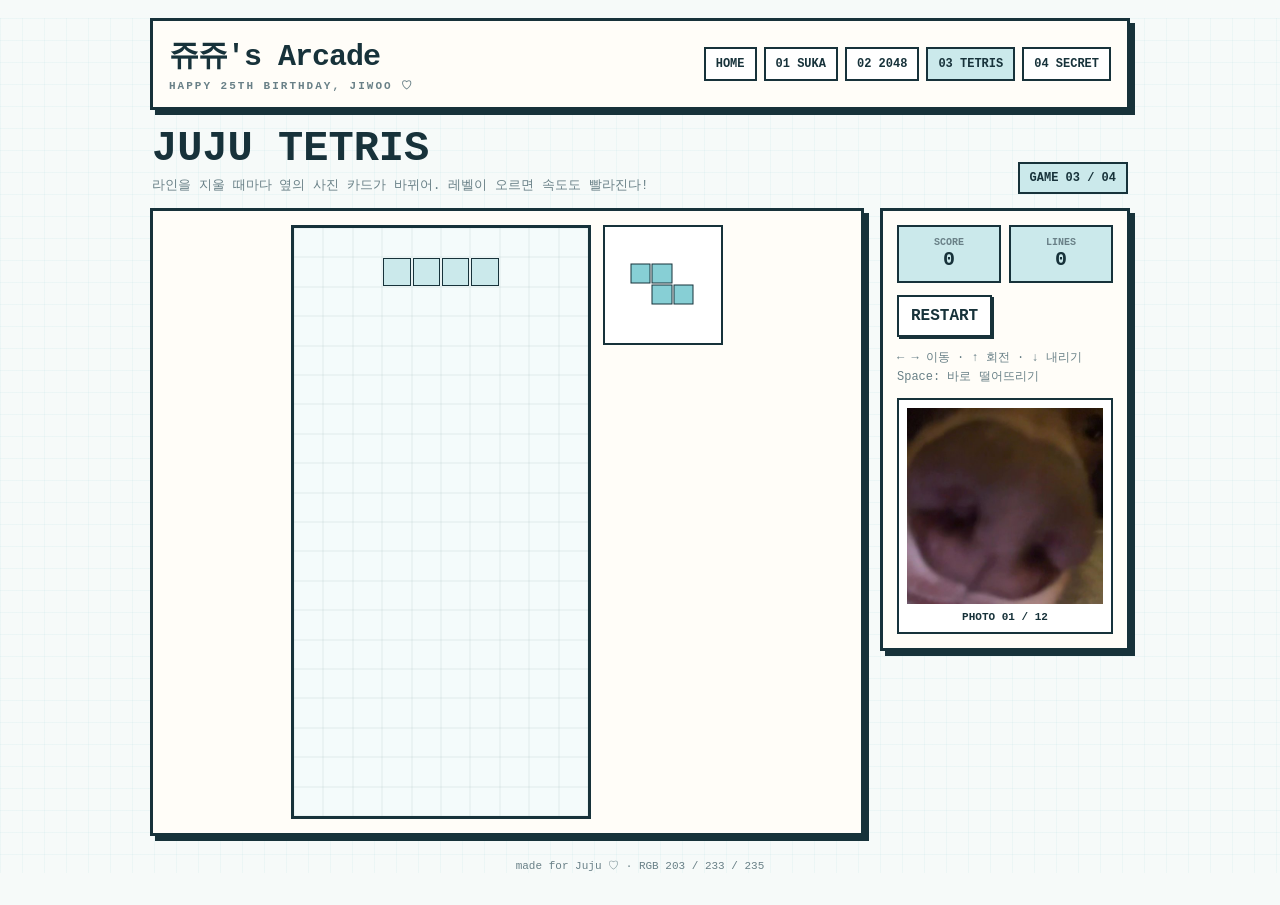
==== tetris.html @ 051bbd07 "ver1" ====
<!doctype html><html lang="ko"><head><meta charset="utf-8"><meta name="viewport" content="width=device-width,initial-scale=1"><meta name="theme-color" content="#cbe9eb"><title>JUJU TETRIS | 쥬쥬's Arcade</title><link rel="stylesheet" href="style.css"></head><body><main class="site"><header class="topbar"><div class="brand">쥬쥬's Arcade<small>HAPPY 25TH BIRTHDAY, JIWOO ♡</small></div><nav class="nav"><a href="index.html">HOME</a><a href="suika.html">01 SUKA</a><a href="2048.html">02 2048</a><a href="tetris.html" class="active">03 TETRIS</a><a href="secret.html">04 SECRET</a></nav></header><section class="page"><div class="hero"><div><h1>JUJU TETRIS</h1><p>라인을 지울 때마다 옆의 사진 카드가 바뀌어. 레벨이 오르면 속도도 빨라진다!</p></div><span class="badge">GAME 03 / 04</span></div><div class="game-layout"><div class="card game-card game-shell"><div class="tetris-wrap"><canvas id="tetris" class="tetris-canvas" width="300" height="600" aria-label="테트리스"></canvas><canvas id="next" class="next-canvas" width="120" height="120" aria-label="다음 블록"></canvas></div><div class="mobile-controls"><button class="btn" data-t="left">←</button><button class="btn" data-t="rot">↻</button><button class="btn" data-t="right">→</button><button class="btn wide" data-t="down">↓ DROP</button></div><div id="tOver" class="overlay"><div class="overlay-box"><h2>GAME OVER!</h2><p id="tFinal"></p><button class="btn" id="tAgain">다시 하기</button></div></div></div><aside class="card side"><div class="scoreline"><div class="scorebox"><span>SCORE</span><strong id="tScore">0</strong></div><div class="scorebox"><span>LINES</span><strong id="tLines">0</strong></div></div><button class="btn" id="tRestart">RESTART</button><p class="help">← → 이동 · ↑ 회전 · ↓ 내리기<br>Space: 바로 떨어뜨리기</p><div class="photo-card level-photo" id="levelPhoto"><img id="tPhoto" src="game-assets/tetris_01.jpg" alt="라인 클리어 사진"><div class="caption" id="tCaption">PHOTO 01 / 12</div></div></aside></div></section><footer class="footer">made for Juju ♡ · RGB 203 / 233 / 235</footer></main><script src="common.js"></script><script src="tetris.js"></script></body></html>
---- style.css ----
:root{--accent:rgb(203,233,235);--accent-dark:#78b9c3;--ink:#17323a;--paper:#fffdf8;--panel:#f8fbfb;--line:#17323a;--muted:#698087;--shadow:#17323a;}
*{box-sizing:border-box}html,body{margin:0;min-height:100%;font-family:"Courier New",ui-monospace,monospace;color:var(--ink);background:#f6faf9}body{background-image:linear-gradient(rgba(203,233,235,.23) 1px,transparent 1px),linear-gradient(90deg,rgba(203,233,235,.23) 1px,transparent 1px);background-size:22px 22px}.site{width:min(980px,calc(100% - 24px));margin:18px auto 36px}.topbar{border:3px solid var(--line);background:var(--paper);box-shadow:5px 5px 0 var(--shadow);padding:14px 16px;display:flex;gap:12px;align-items:center;justify-content:space-between;flex-wrap:wrap}.brand{font-weight:900;font-size:clamp(20px,4vw,30px);letter-spacing:-1px}.brand small{display:block;font-size:11px;letter-spacing:2px;color:var(--muted);margin-top:2px}.nav{display:flex;gap:7px;flex-wrap:wrap}.nav a{color:var(--ink);text-decoration:none;border:2px solid var(--line);padding:8px 10px;background:#fff;font-weight:700;font-size:12px}.nav a.active,.nav a:hover{background:var(--accent)}.page{margin-top:18px}.hero{display:flex;justify-content:space-between;align-items:end;gap:18px;margin:0 2px 14px;flex-wrap:wrap}.hero h1{margin:0;font-size:clamp(24px,6vw,42px);line-height:1}.hero p{margin:6px 0 0;color:var(--muted);font-size:13px;max-width:620px}.badge{border:2px solid var(--line);background:var(--accent);padding:7px 10px;font-weight:800;font-size:12px}.game-layout{display:grid;grid-template-columns:minmax(0,1fr) 250px;gap:16px;align-items:start}.card{border:3px solid var(--line);background:var(--paper);box-shadow:5px 5px 0 var(--shadow);padding:14px}.game-card{display:flex;justify-content:center;overflow:hidden}.side h2{font-size:14px;margin:2px 0 10px}.scoreline{display:grid;grid-template-columns:1fr 1fr;gap:8px;margin-bottom:12px}.scorebox{border:2px solid var(--line);background:var(--accent);padding:10px;text-align:center}.scorebox span{display:block;font-size:10px;color:var(--muted);font-weight:700}.scorebox strong{font-size:20px}.btn{font:inherit;font-weight:800;border:2px solid var(--line);background:#fff;color:var(--ink);padding:10px 12px;cursor:pointer;box-shadow:2px 2px 0 var(--shadow)}.btn:hover,.btn:focus{background:var(--accent)}.btn:active{transform:translate(2px,2px);box-shadow:none}.help{font-size:12px;line-height:1.55;color:var(--muted)}.thumbrow{display:flex;gap:8px;align-items:center;margin:10px 0}.thumb{width:54px;height:54px;object-fit:cover;border:2px solid var(--line);border-radius:50%;background:#fff}.pixel-canvas{display:block;width:min(100%,430px);height:auto;background:#eaf6f7;border:3px solid var(--line);touch-action:none}.photo-card{margin-top:12px;border:2px solid var(--line);padding:8px;background:#fff}.photo-card img{display:block;width:100%;aspect-ratio:1/1;object-fit:cover}.photo-card .caption{text-align:center;font-weight:800;font-size:11px;padding:7px 0 1px}.footer{text-align:center;color:var(--muted);font-size:11px;margin-top:22px}.mobile-controls{display:none;grid-template-columns:repeat(3,1fr);gap:7px;margin-top:12px}.mobile-controls .wide{grid-column:span 3}.tile-board{width:min(92vw,430px);aspect-ratio:1;border:3px solid var(--line);background:#b8d7da;padding:8px;display:grid;grid-template-columns:repeat(4,1fr);gap:8px;touch-action:none}.tile{border:2px solid rgba(23,50,58,.9);background:#fff;position:relative;overflow:hidden;display:flex;align-items:center;justify-content:center}.tile.empty{background:rgba(255,255,255,.45);border-color:rgba(23,50,58,.2)}.tile img{width:100%;height:100%;object-fit:cover}.tile .num{position:absolute;right:3px;bottom:3px;background:rgba(255,255,255,.88);border:1px solid var(--line);font-size:9px;font-weight:900;padding:1px 3px}.tetris-wrap{display:flex;justify-content:center;align-items:flex-start;gap:12px}.tetris-canvas{width:min(72vw,300px);height:auto;border:3px solid var(--line);background:#f4fbfb;image-rendering:pixelated}.next-canvas{width:120px;height:120px;border:2px solid var(--line);background:#fff;image-rendering:pixelated}.letter-stage{display:flex;justify-content:center;padding:10px 0 30px}.envelope{width:min(760px,100%);position:relative;border:4px solid var(--line);background:#fffaf0;box-shadow:8px 8px 0 var(--shadow);padding:38px clamp(18px,6vw,54px) 34px;clip-path:polygon(0 0,100% 0,100% 96%,97% 96%,97% 100%,3% 100%,3% 96%,0 96%)}.envelope:before{content:"✉";position:absolute;right:20px;top:12px;font-size:34px}.letter-title{text-align:center;font-size:clamp(28px,7vw,48px);margin:0 0 28px}.letter{white-space:pre-line;font-family:"Courier New",monospace;font-size:clamp(14px,3.4vw,19px);line-height:1.85}.strip{width:100%;margin-top:26px;border:3px solid var(--line);display:block}.secret-stamp{display:inline-block;background:var(--accent);border:2px solid var(--line);padding:6px 9px;font-weight:900;transform:rotate(-2deg);margin-bottom:18px}.overlay{position:absolute;inset:0;background:rgba(246,250,249,.92);display:none;place-items:center;text-align:center;padding:24px;z-index:10}.overlay.show{display:grid}.overlay-box{border:3px solid var(--line);background:#fff;box-shadow:5px 5px 0 var(--shadow);padding:20px;max-width:300px}.game-shell{position:relative}.level-photo{transition:transform .15s}.level-photo.pop{transform:scale(1.04) rotate(1deg)}
@media(max-width:760px){.game-layout{grid-template-columns:1fr}.side{order:-1}.side .photo-card{display:none}.mobile-controls{display:grid}.topbar{padding:11px}.nav a{padding:7px 8px;font-size:10px}.card{padding:10px}.tetris-wrap{gap:7px}.next-canvas{width:90px;height:90px}.envelope{box-shadow:5px 5px 0 var(--shadow)}}

/* 2048: show the full photo without cropping */
.page-2048 .tile img{object-fit:contain;background:#fff}
.page-2048 .photo-card img{object-fit:contain;background:#fff}

/* targeted photo framing refinements */
.page-2048 .photo-card img{width:100%;height:auto;aspect-ratio:auto;object-fit:contain;background:#fff;}
.secret-photos{display:grid;grid-template-columns:1fr 1fr;margin-top:26px;border:3px solid var(--line);background:#fff;overflow:hidden;}
.secret-photos>img,.secret-dog-frame{width:100%;aspect-ratio:1/1;display:block;}
.secret-person{object-fit:cover;}
.secret-dog-frame{overflow:hidden;background:#fff;position:relative;}
.secret-dogs{width:100%;height:100%;object-fit:cover;object-position:center center;display:block;}
@media(max-width:560px){.secret-photos{grid-template-columns:1fr}}

/* Home / arcade hub */
.home-page{background:#d9f1f3;color:#23506b;}
.home-wrap{width:min(760px,100%);margin:0 auto;padding:0 16px 48px;overflow:hidden;}
.home-cover{min-height:740px;padding:54px 16px 40px;display:flex;flex-direction:column;align-items:center;justify-content:center;text-align:center;position:relative;background:
linear-gradient(45deg,rgba(255,255,255,.38) 25%,transparent 25%,transparent 75%,rgba(255,255,255,.38) 75%),
linear-gradient(45deg,rgba(255,255,255,.38) 25%,transparent 25%,transparent 75%,rgba(255,255,255,.38) 75%);
background-size:44px 44px;background-position:0 0,22px 22px;border-left:3px solid rgba(255,255,255,.75);border-right:3px solid rgba(255,255,255,.75);}
.sparkles{font-size:28px;letter-spacing:9px;color:#5faed0;margin-bottom:18px;text-shadow:2px 2px 0 #fff;}
.home-logo{display:flex;flex-direction:column;align-items:center;line-height:.9;transform:rotate(-1deg);}
.logo-small{font-size:13px;letter-spacing:4px;font-weight:900;color:#377fab;margin-bottom:15px;}
.logo-main{font-family:"Arial Rounded MT Bold","Trebuchet MS",sans-serif;font-size:clamp(52px,12vw,88px);font-weight:1000;letter-spacing:-5px;color:#4abed2;-webkit-text-stroke:3px #fff;text-shadow:3px 3px 0 #4286c5,6px 6px 0 rgba(66,134,197,.18);}
.logo-arcade{font-family:"Arial Rounded MT Bold","Trebuchet MS",sans-serif;font-size:clamp(30px,7vw,54px);font-weight:1000;letter-spacing:7px;color:#ff71a8;-webkit-text-stroke:2px #fff;text-shadow:3px 3px 0 #6fb4dc;margin-top:10px;}
.cranes{display:flex;align-items:center;gap:28px;font-size:52px;margin:38px 0 26px;color:#7ba7df}.cranes span:nth-child(2){font-size:34px;color:#f8b9d5}.cranes span:first-child{transform:rotate(-12deg)}.cranes span:last-child{transform:rotate(12deg)}
.home-copy{font-family:"Arial Rounded MT Bold","Trebuchet MS",sans-serif;font-size:18px;line-height:1.8;font-weight:900;color:#34749b;margin:10px 0 30px;text-shadow:1px 1px 0 #fff;}
.scroll-hint{font-weight:900;font-size:12px;letter-spacing:3px;color:#34749b;text-decoration:none;border-bottom:2px dashed #6aa6c1;padding-bottom:5px;}
.arcade-menu{padding:56px 0 14px;display:flex;flex-direction:column;gap:24px;}
.menu-kicker{text-align:center;font-size:13px;letter-spacing:4px;font-weight:900;color:#397899;margin:0 0 4px;}
.arcade-box{display:grid;grid-template-columns:150px 1fr;gap:18px;align-items:center;text-decoration:none;color:#244d63;background:rgba(255,255,255,.86);border:3px solid #fff;outline:2px solid #7dbbce;border-radius:20px;padding:16px;box-shadow:0 8px 0 rgba(72,135,164,.18);transition:transform .15s ease,box-shadow .15s ease;}
.arcade-box:hover,.arcade-box:focus{transform:translateY(-3px);box-shadow:0 11px 0 rgba(72,135,164,.22);}
.arcade-thumb{width:150px;aspect-ratio:1;border-radius:15px;overflow:hidden;border:3px solid #89c5d6;background:#fff;}
.arcade-thumb img{width:100%;height:100%;object-fit:cover;display:block;}
.arcade-text{min-width:0}.arcade-no{font-size:12px;font-weight:900;letter-spacing:3px;color:#70a7bd}.arcade-text h2{margin:3px 0 7px;font-family:"Arial Rounded MT Bold","Trebuchet MS",sans-serif;font-size:clamp(23px,5vw,34px);letter-spacing:-1px;color:#34769b}.arcade-text p{margin:0 0 14px;font-size:13px;line-height:1.55;color:#648191}.enter{display:inline-block;background:#cbe9eb;border:2px solid #6cabc2;border-radius:999px;padding:7px 13px;font-size:11px;font-weight:900;letter-spacing:2px;color:#285d7a}.secret-box .enter{background:#f9d8e6;border-color:#dc94b2;color:#9b4d70}.home-footer{text-align:center;padding:30px 0 6px;color:#5d899c;font-size:12px;font-weight:800;letter-spacing:1px;}
@media(max-width:600px){.home-wrap{padding-left:10px;padding-right:10px}.home-cover{min-height:660px}.sparkles{font-size:22px;letter-spacing:5px}.cranes{font-size:44px;gap:20px}.arcade-box{grid-template-columns:108px 1fr;gap:13px;padding:12px;border-radius:16px}.arcade-thumb{width:108px}.arcade-text h2{font-size:22px}.arcade-text p{font-size:12px}.logo-main{-webkit-text-stroke:2px #fff}.logo-arcade{-webkit-text-stroke:1.5px #fff}}
@media(max-width:390px){.arcade-box{grid-template-columns:1fr}.arcade-thumb{width:100%;aspect-ratio:16/9}.arcade-text{text-align:center}}
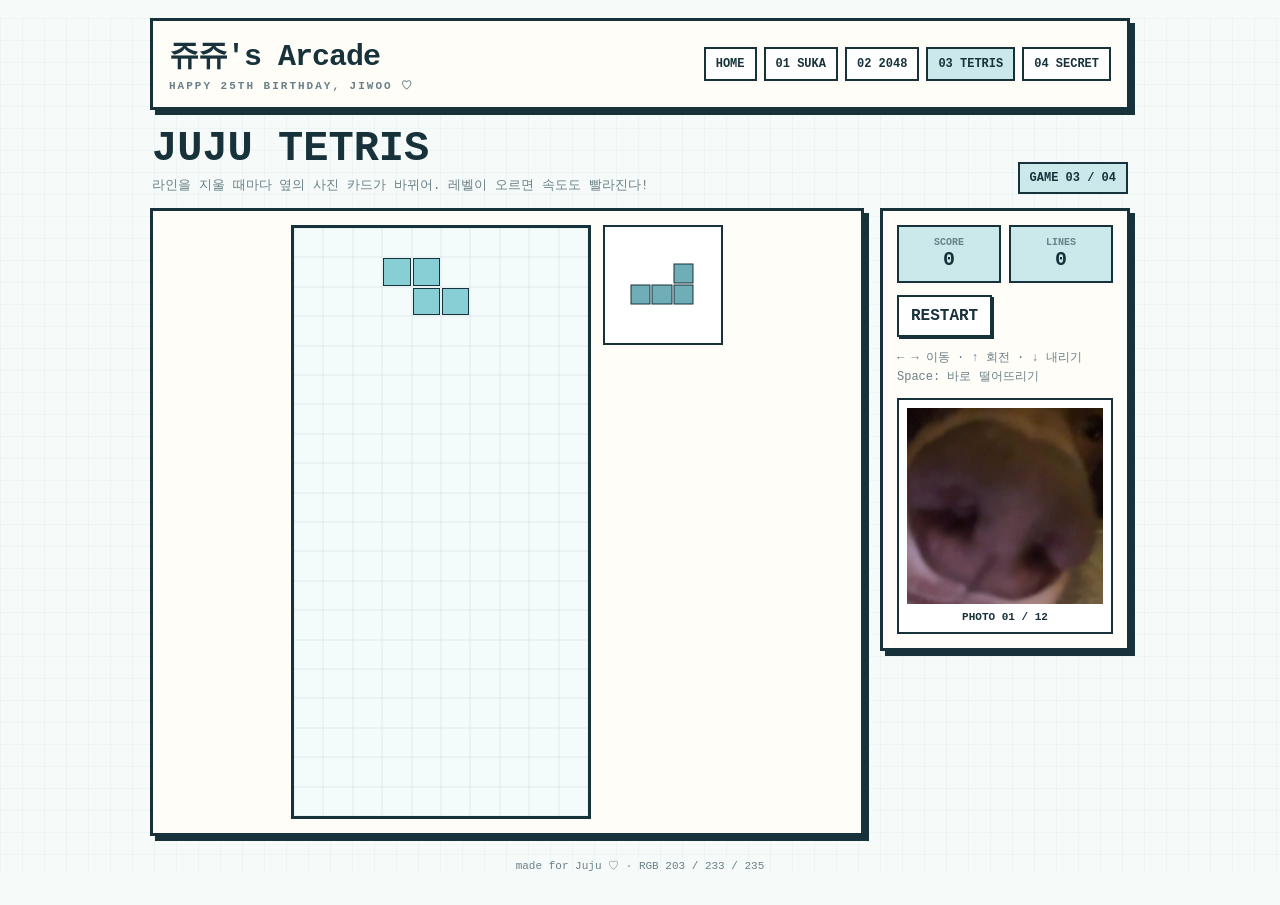
==== commit 44fa6be4: "v4" ====
--- a/tetris.html
+++ b/tetris.html
@@ -1 +1 @@
-<!doctype html><html lang="ko"><head><meta charset="utf-8"><meta name="viewport" content="width=device-width,initial-scale=1"><meta name="theme-color" content="#cbe9eb"><title>JUJU TETRIS | 쥬쥬's Arcade</title><link rel="stylesheet" href="style.css"></head><body><main class="site"><header class="topbar"><div class="brand">쥬쥬's Arcade<small>HAPPY 25TH BIRTHDAY, JIWOO ♡</small></div><nav class="nav"><a href="index.html">HOME</a><a href="suika.html">01 SUKA</a><a href="2048.html">02 2048</a><a href="tetris.html" class="active">03 TETRIS</a><a href="secret.html">04 SECRET</a></nav></header><section class="page"><div class="hero"><div><h1>JUJU TETRIS</h1><p>라인을 지울 때마다 옆의 사진 카드가 바뀌어. 레벨이 오르면 속도도 빨라진다!</p></div><span class="badge">GAME 03 / 04</span></div><div class="game-layout"><div class="card game-card game-shell"><div class="tetris-wrap"><canvas id="tetris" class="tetris-canvas" width="300" height="600" aria-label="테트리스"></canvas><canvas id="next" class="next-canvas" width="120" height="120" aria-label="다음 블록"></canvas></div><div class="mobile-controls"><button class="btn" data-t="left">←</button><button class="btn" data-t="rot">↻</button><button class="btn" data-t="right">→</button><button class="btn wide" data-t="down">↓ DROP</button></div><div id="tOver" class="overlay"><div class="overlay-box"><h2>GAME OVER!</h2><p id="tFinal"></p><button class="btn" id="tAgain">다시 하기</button></div></div></div><aside class="card side"><div class="scoreline"><div class="scorebox"><span>SCORE</span><strong id="tScore">0</strong></div><div class="scorebox"><span>LINES</span><strong id="tLines">0</strong></div></div><button class="btn" id="tRestart">RESTART</button><p class="help">← → 이동 · ↑ 회전 · ↓ 내리기<br>Space: 바로 떨어뜨리기</p><div class="photo-card level-photo" id="levelPhoto"><img id="tPhoto" src="game-assets/tetris_01.jpg" alt="라인 클리어 사진"><div class="caption" id="tCaption">PHOTO 01 / 12</div></div></aside></div></section><footer class="footer">made for Juju ♡ · RGB 203 / 233 / 235</footer></main><script src="common.js"></script><script src="tetris.js"></script></body></html>+<!doctype html><html lang="ko"><head><meta charset="utf-8"><meta name="viewport" content="width=device-width,initial-scale=1"><meta name="theme-color" content="#cbe9eb"><title>JUJU TETRIS | 쥬쥬's Arcade</title><link rel="stylesheet" href="style.css"></head><body><main class="site"><header class="topbar"><div class="brand">쥬쥬's Arcade<small>HAPPY 25TH BIRTHDAY, JIWOO ♡</small></div><nav class="nav"><a href="index.html">HOME</a><a href="suika.html">01 SUKA</a><a href="2048.html">02 2048</a><a href="tetris.html" class="active">03 TETRIS</a><a href="secret.html">04 SECRET</a></nav></header><section class="page"><div class="hero"><div><h1>JUJU TETRIS</h1><p>라인을 지울 때마다 옆의 사진 카드가 바뀌어. 레벨이 오르면 속도도 빨라진다!</p></div><span class="badge">GAME 03 / 04</span></div><div class="game-layout"><div class="card game-card game-shell"><div class="tetris-wrap"><canvas id="tetris" class="tetris-canvas" width="300" height="600" aria-label="테트리스"></canvas><div class="tetris-side-panel"><canvas id="next" class="next-canvas" width="120" height="120" aria-label="다음 블록"></canvas><div class="mobile-controls" aria-label="모바일 조작키"><button class="btn" data-t="left" aria-label="왼쪽 이동">←</button><button class="btn" data-t="right" aria-label="오른쪽 이동">→</button><button class="btn" data-t="rot" aria-label="회전">↻</button><button class="btn" data-t="down" aria-label="아래로 내리기">↓</button></div></div></div><div id="tOver" class="overlay"><div class="overlay-box"><h2>GAME OVER!</h2><p id="tFinal"></p><button class="btn" id="tAgain">다시 하기</button></div></div></div><aside class="card side"><div class="scoreline"><div class="scorebox"><span>SCORE</span><strong id="tScore">0</strong></div><div class="scorebox"><span>LINES</span><strong id="tLines">0</strong></div></div><button class="btn" id="tRestart">RESTART</button><p class="help">← → 이동 · ↑ 회전 · ↓ 내리기<br>Space: 바로 떨어뜨리기</p><div class="photo-card level-photo" id="levelPhoto"><img id="tPhoto" src="game-assets/tetris_01.jpg" alt="라인 클리어 사진"><div class="caption" id="tCaption">PHOTO 01 / 12</div></div></aside></div></section><footer class="footer">made for Juju ♡ · RGB 203 / 233 / 235</footer></main><script src="common.js"></script><script src="tetris.js"></script></body></html>
--- a/style.css
+++ b/style.css
@@ -1,7 +1,7 @@
 
 :root{--accent:rgb(203,233,235);--accent-dark:#78b9c3;--ink:#17323a;--paper:#fffdf8;--panel:#f8fbfb;--line:#17323a;--muted:#698087;--shadow:#17323a;}
-*{box-sizing:border-box}html,body{margin:0;min-height:100%;font-family:"Courier New",ui-monospace,monospace;color:var(--ink);background:#f6faf9}body{background-image:linear-gradient(rgba(203,233,235,.23) 1px,transparent 1px),linear-gradient(90deg,rgba(203,233,235,.23) 1px,transparent 1px);background-size:22px 22px}.site{width:min(980px,calc(100% - 24px));margin:18px auto 36px}.topbar{border:3px solid var(--line);background:var(--paper);box-shadow:5px 5px 0 var(--shadow);padding:14px 16px;display:flex;gap:12px;align-items:center;justify-content:space-between;flex-wrap:wrap}.brand{font-weight:900;font-size:clamp(20px,4vw,30px);letter-spacing:-1px}.brand small{display:block;font-size:11px;letter-spacing:2px;color:var(--muted);margin-top:2px}.nav{display:flex;gap:7px;flex-wrap:wrap}.nav a{color:var(--ink);text-decoration:none;border:2px solid var(--line);padding:8px 10px;background:#fff;font-weight:700;font-size:12px}.nav a.active,.nav a:hover{background:var(--accent)}.page{margin-top:18px}.hero{display:flex;justify-content:space-between;align-items:end;gap:18px;margin:0 2px 14px;flex-wrap:wrap}.hero h1{margin:0;font-size:clamp(24px,6vw,42px);line-height:1}.hero p{margin:6px 0 0;color:var(--muted);font-size:13px;max-width:620px}.badge{border:2px solid var(--line);background:var(--accent);padding:7px 10px;font-weight:800;font-size:12px}.game-layout{display:grid;grid-template-columns:minmax(0,1fr) 250px;gap:16px;align-items:start}.card{border:3px solid var(--line);background:var(--paper);box-shadow:5px 5px 0 var(--shadow);padding:14px}.game-card{display:flex;justify-content:center;overflow:hidden}.side h2{font-size:14px;margin:2px 0 10px}.scoreline{display:grid;grid-template-columns:1fr 1fr;gap:8px;margin-bottom:12px}.scorebox{border:2px solid var(--line);background:var(--accent);padding:10px;text-align:center}.scorebox span{display:block;font-size:10px;color:var(--muted);font-weight:700}.scorebox strong{font-size:20px}.btn{font:inherit;font-weight:800;border:2px solid var(--line);background:#fff;color:var(--ink);padding:10px 12px;cursor:pointer;box-shadow:2px 2px 0 var(--shadow)}.btn:hover,.btn:focus{background:var(--accent)}.btn:active{transform:translate(2px,2px);box-shadow:none}.help{font-size:12px;line-height:1.55;color:var(--muted)}.thumbrow{display:flex;gap:8px;align-items:center;margin:10px 0}.thumb{width:54px;height:54px;object-fit:cover;border:2px solid var(--line);border-radius:50%;background:#fff}.pixel-canvas{display:block;width:min(100%,430px);height:auto;background:#eaf6f7;border:3px solid var(--line);touch-action:none}.photo-card{margin-top:12px;border:2px solid var(--line);padding:8px;background:#fff}.photo-card img{display:block;width:100%;aspect-ratio:1/1;object-fit:cover}.photo-card .caption{text-align:center;font-weight:800;font-size:11px;padding:7px 0 1px}.footer{text-align:center;color:var(--muted);font-size:11px;margin-top:22px}.mobile-controls{display:none;grid-template-columns:repeat(3,1fr);gap:7px;margin-top:12px}.mobile-controls .wide{grid-column:span 3}.tile-board{width:min(92vw,430px);aspect-ratio:1;border:3px solid var(--line);background:#b8d7da;padding:8px;display:grid;grid-template-columns:repeat(4,1fr);gap:8px;touch-action:none}.tile{border:2px solid rgba(23,50,58,.9);background:#fff;position:relative;overflow:hidden;display:flex;align-items:center;justify-content:center}.tile.empty{background:rgba(255,255,255,.45);border-color:rgba(23,50,58,.2)}.tile img{width:100%;height:100%;object-fit:cover}.tile .num{position:absolute;right:3px;bottom:3px;background:rgba(255,255,255,.88);border:1px solid var(--line);font-size:9px;font-weight:900;padding:1px 3px}.tetris-wrap{display:flex;justify-content:center;align-items:flex-start;gap:12px}.tetris-canvas{width:min(72vw,300px);height:auto;border:3px solid var(--line);background:#f4fbfb;image-rendering:pixelated}.next-canvas{width:120px;height:120px;border:2px solid var(--line);background:#fff;image-rendering:pixelated}.letter-stage{display:flex;justify-content:center;padding:10px 0 30px}.envelope{width:min(760px,100%);position:relative;border:4px solid var(--line);background:#fffaf0;box-shadow:8px 8px 0 var(--shadow);padding:38px clamp(18px,6vw,54px) 34px;clip-path:polygon(0 0,100% 0,100% 96%,97% 96%,97% 100%,3% 100%,3% 96%,0 96%)}.envelope:before{content:"✉";position:absolute;right:20px;top:12px;font-size:34px}.letter-title{text-align:center;font-size:clamp(28px,7vw,48px);margin:0 0 28px}.letter{white-space:pre-line;font-family:"Courier New",monospace;font-size:clamp(14px,3.4vw,19px);line-height:1.85}.strip{width:100%;margin-top:26px;border:3px solid var(--line);display:block}.secret-stamp{display:inline-block;background:var(--accent);border:2px solid var(--line);padding:6px 9px;font-weight:900;transform:rotate(-2deg);margin-bottom:18px}.overlay{position:absolute;inset:0;background:rgba(246,250,249,.92);display:none;place-items:center;text-align:center;padding:24px;z-index:10}.overlay.show{display:grid}.overlay-box{border:3px solid var(--line);background:#fff;box-shadow:5px 5px 0 var(--shadow);padding:20px;max-width:300px}.game-shell{position:relative}.level-photo{transition:transform .15s}.level-photo.pop{transform:scale(1.04) rotate(1deg)}
-@media(max-width:760px){.game-layout{grid-template-columns:1fr}.side{order:-1}.side .photo-card{display:none}.mobile-controls{display:grid}.topbar{padding:11px}.nav a{padding:7px 8px;font-size:10px}.card{padding:10px}.tetris-wrap{gap:7px}.next-canvas{width:90px;height:90px}.envelope{box-shadow:5px 5px 0 var(--shadow)}}
+*{box-sizing:border-box}html,body{margin:0;min-height:100%;font-family:"Courier New",ui-monospace,monospace;color:var(--ink);background:#f6faf9}body{background-image:linear-gradient(rgba(203,233,235,.23) 1px,transparent 1px),linear-gradient(90deg,rgba(203,233,235,.23) 1px,transparent 1px);background-size:22px 22px}.site{width:min(980px,calc(100% - 24px));margin:18px auto 36px}.topbar{border:3px solid var(--line);background:var(--paper);box-shadow:5px 5px 0 var(--shadow);padding:14px 16px;display:flex;gap:12px;align-items:center;justify-content:space-between;flex-wrap:wrap}.brand{font-weight:900;font-size:clamp(20px,4vw,30px);letter-spacing:-1px}.brand small{display:block;font-size:11px;letter-spacing:2px;color:var(--muted);margin-top:2px}.nav{display:flex;gap:7px;flex-wrap:wrap}.nav a{color:var(--ink);text-decoration:none;border:2px solid var(--line);padding:8px 10px;background:#fff;font-weight:700;font-size:12px}.nav a.active,.nav a:hover{background:var(--accent)}.page{margin-top:18px}.hero{display:flex;justify-content:space-between;align-items:end;gap:18px;margin:0 2px 14px;flex-wrap:wrap}.hero h1{margin:0;font-size:clamp(24px,6vw,42px);line-height:1}.hero p{margin:6px 0 0;color:var(--muted);font-size:13px;max-width:620px}.badge{border:2px solid var(--line);background:var(--accent);padding:7px 10px;font-weight:800;font-size:12px}.game-layout{display:grid;grid-template-columns:minmax(0,1fr) 250px;gap:16px;align-items:start}.card{border:3px solid var(--line);background:var(--paper);box-shadow:5px 5px 0 var(--shadow);padding:14px}.game-card{display:flex;justify-content:center;overflow:hidden}.side h2{font-size:14px;margin:2px 0 10px}.scoreline{display:grid;grid-template-columns:1fr 1fr;gap:8px;margin-bottom:12px}.scorebox{border:2px solid var(--line);background:var(--accent);padding:10px;text-align:center}.scorebox span{display:block;font-size:10px;color:var(--muted);font-weight:700}.scorebox strong{font-size:20px}.btn{font:inherit;font-weight:800;border:2px solid var(--line);background:#fff;color:var(--ink);padding:10px 12px;cursor:pointer;box-shadow:2px 2px 0 var(--shadow)}.btn:hover,.btn:focus{background:var(--accent)}.btn:active{transform:translate(2px,2px);box-shadow:none}.help{font-size:12px;line-height:1.55;color:var(--muted)}.thumbrow{display:flex;gap:8px;align-items:center;margin:10px 0}.thumb{width:54px;height:54px;object-fit:cover;border:2px solid var(--line);border-radius:50%;background:#fff}.pixel-canvas{display:block;width:min(100%,430px);height:auto;background:#eaf6f7;border:3px solid var(--line);touch-action:none}.photo-card{margin-top:12px;border:2px solid var(--line);padding:8px;background:#fff}.photo-card img{display:block;width:100%;aspect-ratio:1/1;object-fit:cover}.photo-card .caption{text-align:center;font-weight:800;font-size:11px;padding:7px 0 1px}.footer{text-align:center;color:var(--muted);font-size:11px;margin-top:22px}.mobile-controls{display:none;grid-template-columns:repeat(3,1fr);gap:7px;margin-top:12px}.mobile-controls .wide{grid-column:span 3}.tile-board{width:min(92vw,430px);aspect-ratio:1;border:3px solid var(--line);background:#b8d7da;padding:8px;display:grid;grid-template-columns:repeat(4,1fr);gap:8px;touch-action:none}.tile{border:2px solid rgba(23,50,58,.9);background:#fff;position:relative;overflow:hidden;display:flex;align-items:center;justify-content:center}.tile.empty{background:rgba(255,255,255,.45);border-color:rgba(23,50,58,.2)}.tile img{width:100%;height:100%;object-fit:cover}.tile .num{position:absolute;right:3px;bottom:3px;background:rgba(255,255,255,.88);border:1px solid var(--line);font-size:9px;font-weight:900;padding:1px 3px}.tetris-wrap{display:flex;justify-content:center;align-items:flex-start;gap:12px;width:100%}.tetris-side-panel{display:flex;flex-direction:column;align-items:stretch;gap:10px;flex:0 0 auto}.tetris-canvas{width:min(72vw,300px);height:auto;border:3px solid var(--line);background:#f4fbfb;image-rendering:pixelated}.next-canvas{width:120px;height:120px;border:2px solid var(--line);background:#fff;image-rendering:pixelated}.letter-stage{display:flex;justify-content:center;padding:10px 0 30px}.envelope{width:min(760px,100%);position:relative;border:4px solid var(--line);background:#fffaf0;box-shadow:8px 8px 0 var(--shadow);padding:38px clamp(18px,6vw,54px) 34px;clip-path:polygon(0 0,100% 0,100% 96%,97% 96%,97% 100%,3% 100%,3% 96%,0 96%)}.envelope:before{content:"✉";position:absolute;right:20px;top:12px;font-size:34px}.letter-title{text-align:center;font-size:clamp(28px,7vw,48px);margin:0 0 28px}.letter{white-space:pre-line;font-family:"Courier New",monospace;font-size:clamp(14px,3.4vw,19px);line-height:1.85}.strip{width:100%;margin-top:26px;border:3px solid var(--line);display:block}.secret-stamp{display:inline-block;background:var(--accent);border:2px solid var(--line);padding:6px 9px;font-weight:900;transform:rotate(-2deg);margin-bottom:18px}.overlay{position:absolute;inset:0;background:rgba(246,250,249,.92);display:none;place-items:center;text-align:center;padding:24px;z-index:10}.overlay.show{display:grid}.overlay-box{border:3px solid var(--line);background:#fff;box-shadow:5px 5px 0 var(--shadow);padding:20px;max-width:300px}.game-shell{position:relative}.level-photo{transition:transform .15s}.level-photo.pop{transform:scale(1.04) rotate(1deg)}
+@media(max-width:760px){.game-layout{grid-template-columns:1fr}.side{order:-1}.side .photo-card{display:none}.topbar{padding:11px}.nav a{padding:7px 8px;font-size:10px}.card{padding:10px}.tetris-wrap{display:grid;grid-template-columns:minmax(0,1fr) 92px;gap:8px;align-items:start;width:100%}.tetris-canvas{width:100%;max-width:300px;justify-self:center}.tetris-side-panel{width:92px;gap:8px}.next-canvas{width:92px;height:92px}.mobile-controls{display:grid;grid-template-columns:1fr 1fr;gap:6px;margin-top:0}.mobile-controls .btn{min-width:0;width:100%;height:44px;padding:6px 2px;font-size:18px;box-shadow:1px 1px 0 var(--shadow)}.mobile-controls .wide{grid-column:auto}.envelope{box-shadow:5px 5px 0 var(--shadow)}}
 
 /* 2048: show the full photo without cropping */
 .page-2048 .tile img{object-fit:contain;background:#fff}
@@ -28,6 +28,9 @@
 .logo-small{font-size:13px;letter-spacing:4px;font-weight:900;color:#377fab;margin-bottom:15px;}
 .logo-main{font-family:"Arial Rounded MT Bold","Trebuchet MS",sans-serif;font-size:clamp(52px,12vw,88px);font-weight:1000;letter-spacing:-5px;color:#4abed2;-webkit-text-stroke:3px #fff;text-shadow:3px 3px 0 #4286c5,6px 6px 0 rgba(66,134,197,.18);}
 .logo-arcade{font-family:"Arial Rounded MT Bold","Trebuchet MS",sans-serif;font-size:clamp(30px,7vw,54px);font-weight:1000;letter-spacing:7px;color:#ff71a8;-webkit-text-stroke:2px #fff;text-shadow:3px 3px 0 #6fb4dc;margin-top:10px;}
+
+.home-photo{width:min(520px,92%);margin:28px auto 0;padding:8px;background:#fff;border:2px solid #b8dde2;border-radius:24px;box-shadow:0 8px 0 rgba(91,157,177,.14)}
+.home-photo img{display:block;width:100%;height:auto;max-height:360px;object-fit:contain;border-radius:16px}
 .cranes{display:flex;align-items:center;gap:28px;font-size:52px;margin:38px 0 26px;color:#7ba7df}.cranes span:nth-child(2){font-size:34px;color:#f8b9d5}.cranes span:first-child{transform:rotate(-12deg)}.cranes span:last-child{transform:rotate(12deg)}
 .home-copy{font-family:"Arial Rounded MT Bold","Trebuchet MS",sans-serif;font-size:18px;line-height:1.8;font-weight:900;color:#34749b;margin:10px 0 30px;text-shadow:1px 1px 0 #fff;}
 .scroll-hint{font-weight:900;font-size:12px;letter-spacing:3px;color:#34749b;text-decoration:none;border-bottom:2px dashed #6aa6c1;padding-bottom:5px;}
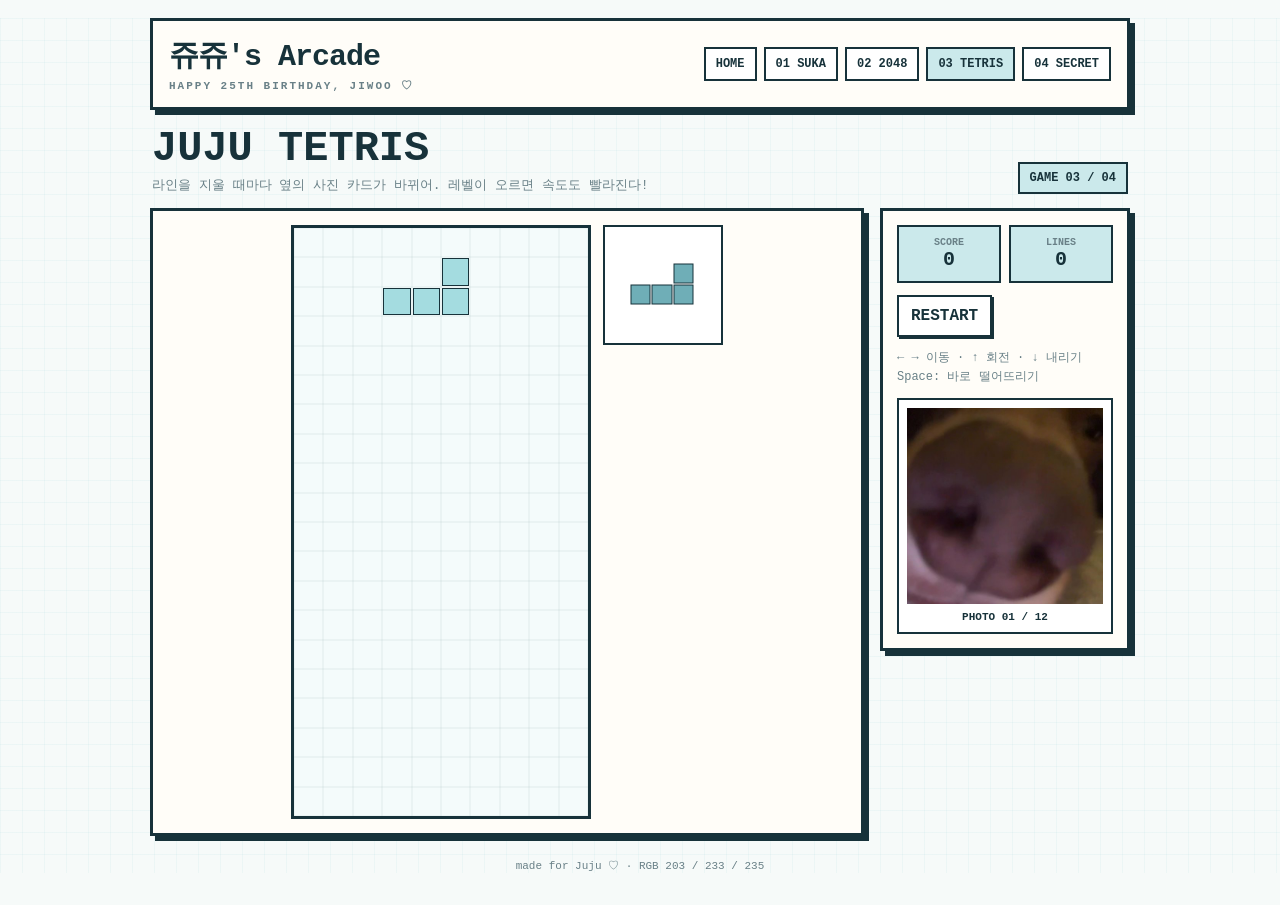
==== commit 58450ad0: "v7" ====
--- a/tetris.html
+++ b/tetris.html
@@ -1 +1 @@
-<!doctype html><html lang="ko"><head><meta charset="utf-8"><meta name="viewport" content="width=device-width,initial-scale=1"><meta name="theme-color" content="#cbe9eb"><title>JUJU TETRIS | 쥬쥬's Arcade</title><link rel="stylesheet" href="style.css"></head><body><main class="site"><header class="topbar"><div class="brand">쥬쥬's Arcade<small>HAPPY 25TH BIRTHDAY, JIWOO ♡</small></div><nav class="nav"><a href="index.html">HOME</a><a href="suika.html">01 SUKA</a><a href="2048.html">02 2048</a><a href="tetris.html" class="active">03 TETRIS</a><a href="secret.html">04 SECRET</a></nav></header><section class="page"><div class="hero"><div><h1>JUJU TETRIS</h1><p>라인을 지울 때마다 옆의 사진 카드가 바뀌어. 레벨이 오르면 속도도 빨라진다!</p></div><span class="badge">GAME 03 / 04</span></div><div class="game-layout"><div class="card game-card game-shell"><div class="tetris-wrap"><canvas id="tetris" class="tetris-canvas" width="300" height="600" aria-label="테트리스"></canvas><div class="tetris-side-panel"><canvas id="next" class="next-canvas" width="120" height="120" aria-label="다음 블록"></canvas><div class="mobile-controls" aria-label="모바일 조작키"><button class="btn" data-t="left" aria-label="왼쪽 이동">←</button><button class="btn" data-t="right" aria-label="오른쪽 이동">→</button><button class="btn" data-t="rot" aria-label="회전">↻</button><button class="btn" data-t="down" aria-label="아래로 내리기">↓</button></div></div></div><div id="tOver" class="overlay"><div class="overlay-box"><h2>GAME OVER!</h2><p id="tFinal"></p><button class="btn" id="tAgain">다시 하기</button></div></div></div><aside class="card side"><div class="scoreline"><div class="scorebox"><span>SCORE</span><strong id="tScore">0</strong></div><div class="scorebox"><span>LINES</span><strong id="tLines">0</strong></div></div><button class="btn" id="tRestart">RESTART</button><p class="help">← → 이동 · ↑ 회전 · ↓ 내리기<br>Space: 바로 떨어뜨리기</p><div class="photo-card level-photo" id="levelPhoto"><img id="tPhoto" src="game-assets/tetris_01.jpg" alt="라인 클리어 사진"><div class="caption" id="tCaption">PHOTO 01 / 12</div></div></aside></div></section><footer class="footer">made for Juju ♡ · RGB 203 / 233 / 235</footer></main><script src="common.js"></script><script src="tetris.js"></script></body></html>+<!doctype html><html lang="ko"><head><meta charset="utf-8"><meta name="viewport" content="width=device-width,initial-scale=1"><meta name="theme-color" content="#cbe9eb"><title>JUJU TETRIS | 쥬쥬's Arcade</title><link rel="stylesheet" href="style.css"></head><body><main class="site"><header class="topbar"><div class="brand">쥬쥬's Arcade<small>HAPPY 25TH BIRTHDAY, JIWOO ♡</small></div><nav class="nav"><a href="index.html">HOME</a><a href="suika.html">01 SUKA</a><a href="2048.html">02 2048</a><a href="tetris.html" class="active">03 TETRIS</a><a href="secret.html">04 SECRET</a></nav></header><section class="page"><div class="hero"><div><h1>JUJU TETRIS</h1><p>라인을 지울 때마다 옆의 사진 카드가 바뀌어. 레벨이 오르면 속도도 빨라진다!</p></div><span class="badge">GAME 03 / 04</span></div><div class="game-layout"><div class="card game-card game-shell"><div class="tetris-wrap"><canvas id="tetris" class="tetris-canvas" width="300" height="600" aria-label="테트리스"></canvas><div class="tetris-side-panel"><canvas id="next" class="next-canvas" width="120" height="120" aria-label="다음 블록"></canvas><div class="mobile-controls" aria-label="모바일 조작키"><button class="btn" data-t="left" aria-label="왼쪽 이동">←</button><button class="btn" data-t="right" aria-label="오른쪽 이동">→</button><button class="btn" data-t="rot" aria-label="회전">↻</button><button class="btn" data-t="down" aria-label="아래로 내리기">↓</button></div><div class="photo-card mobile-level-photo" id="mobileLevelPhoto"><img id="tPhotoMobile" src="game-assets/tetris_01.jpg" alt="라인 클리어 사진"><div class="caption" id="tCaptionMobile">PHOTO 01 / 12</div></div></div></div><div id="tOver" class="overlay"><div class="overlay-box"><h2>GAME OVER!</h2><p id="tFinal"></p><button class="btn" id="tAgain">다시 하기</button></div></div></div><aside class="card side"><div class="scoreline"><div class="scorebox"><span>SCORE</span><strong id="tScore">0</strong></div><div class="scorebox"><span>LINES</span><strong id="tLines">0</strong></div></div><button class="btn" id="tRestart">RESTART</button><p class="help">← → 이동 · ↑ 회전 · ↓ 내리기<br>Space: 바로 떨어뜨리기</p><div class="photo-card level-photo" id="levelPhoto"><img id="tPhoto" src="game-assets/tetris_01.jpg" alt="라인 클리어 사진"><div class="caption" id="tCaption">PHOTO 01 / 12</div></div></aside></div></section><footer class="footer">made for Juju ♡ · RGB 203 / 233 / 235</footer></main><script src="common.js"></script><script src="tetris.js"></script></body></html>
--- a/style.css
+++ b/style.css
@@ -1,7 +1,8 @@
 
 :root{--accent:rgb(203,233,235);--accent-dark:#78b9c3;--ink:#17323a;--paper:#fffdf8;--panel:#f8fbfb;--line:#17323a;--muted:#698087;--shadow:#17323a;}
 *{box-sizing:border-box}html,body{margin:0;min-height:100%;font-family:"Courier New",ui-monospace,monospace;color:var(--ink);background:#f6faf9}body{background-image:linear-gradient(rgba(203,233,235,.23) 1px,transparent 1px),linear-gradient(90deg,rgba(203,233,235,.23) 1px,transparent 1px);background-size:22px 22px}.site{width:min(980px,calc(100% - 24px));margin:18px auto 36px}.topbar{border:3px solid var(--line);background:var(--paper);box-shadow:5px 5px 0 var(--shadow);padding:14px 16px;display:flex;gap:12px;align-items:center;justify-content:space-between;flex-wrap:wrap}.brand{font-weight:900;font-size:clamp(20px,4vw,30px);letter-spacing:-1px}.brand small{display:block;font-size:11px;letter-spacing:2px;color:var(--muted);margin-top:2px}.nav{display:flex;gap:7px;flex-wrap:wrap}.nav a{color:var(--ink);text-decoration:none;border:2px solid var(--line);padding:8px 10px;background:#fff;font-weight:700;font-size:12px}.nav a.active,.nav a:hover{background:var(--accent)}.page{margin-top:18px}.hero{display:flex;justify-content:space-between;align-items:end;gap:18px;margin:0 2px 14px;flex-wrap:wrap}.hero h1{margin:0;font-size:clamp(24px,6vw,42px);line-height:1}.hero p{margin:6px 0 0;color:var(--muted);font-size:13px;max-width:620px}.badge{border:2px solid var(--line);background:var(--accent);padding:7px 10px;font-weight:800;font-size:12px}.game-layout{display:grid;grid-template-columns:minmax(0,1fr) 250px;gap:16px;align-items:start}.card{border:3px solid var(--line);background:var(--paper);box-shadow:5px 5px 0 var(--shadow);padding:14px}.game-card{display:flex;justify-content:center;overflow:hidden}.side h2{font-size:14px;margin:2px 0 10px}.scoreline{display:grid;grid-template-columns:1fr 1fr;gap:8px;margin-bottom:12px}.scorebox{border:2px solid var(--line);background:var(--accent);padding:10px;text-align:center}.scorebox span{display:block;font-size:10px;color:var(--muted);font-weight:700}.scorebox strong{font-size:20px}.btn{font:inherit;font-weight:800;border:2px solid var(--line);background:#fff;color:var(--ink);padding:10px 12px;cursor:pointer;box-shadow:2px 2px 0 var(--shadow)}.btn:hover,.btn:focus{background:var(--accent)}.btn:active{transform:translate(2px,2px);box-shadow:none}.help{font-size:12px;line-height:1.55;color:var(--muted)}.thumbrow{display:flex;gap:8px;align-items:center;margin:10px 0}.thumb{width:54px;height:54px;object-fit:cover;border:2px solid var(--line);border-radius:50%;background:#fff}.pixel-canvas{display:block;width:min(100%,430px);height:auto;background:#eaf6f7;border:3px solid var(--line);touch-action:none}.photo-card{margin-top:12px;border:2px solid var(--line);padding:8px;background:#fff}.photo-card img{display:block;width:100%;aspect-ratio:1/1;object-fit:cover}.photo-card .caption{text-align:center;font-weight:800;font-size:11px;padding:7px 0 1px}.footer{text-align:center;color:var(--muted);font-size:11px;margin-top:22px}.mobile-controls{display:none;grid-template-columns:repeat(3,1fr);gap:7px;margin-top:12px}.mobile-controls .wide{grid-column:span 3}.tile-board{width:min(92vw,430px);aspect-ratio:1;border:3px solid var(--line);background:#b8d7da;padding:8px;display:grid;grid-template-columns:repeat(4,1fr);gap:8px;touch-action:none}.tile{border:2px solid rgba(23,50,58,.9);background:#fff;position:relative;overflow:hidden;display:flex;align-items:center;justify-content:center}.tile.empty{background:rgba(255,255,255,.45);border-color:rgba(23,50,58,.2)}.tile img{width:100%;height:100%;object-fit:cover}.tile .num{position:absolute;right:3px;bottom:3px;background:rgba(255,255,255,.88);border:1px solid var(--line);font-size:9px;font-weight:900;padding:1px 3px}.tetris-wrap{display:flex;justify-content:center;align-items:flex-start;gap:12px;width:100%}.tetris-side-panel{display:flex;flex-direction:column;align-items:stretch;gap:10px;flex:0 0 auto}.tetris-canvas{width:min(72vw,300px);height:auto;border:3px solid var(--line);background:#f4fbfb;image-rendering:pixelated}.next-canvas{width:120px;height:120px;border:2px solid var(--line);background:#fff;image-rendering:pixelated}.letter-stage{display:flex;justify-content:center;padding:10px 0 30px}.envelope{width:min(760px,100%);position:relative;border:4px solid var(--line);background:#fffaf0;box-shadow:8px 8px 0 var(--shadow);padding:38px clamp(18px,6vw,54px) 34px;clip-path:polygon(0 0,100% 0,100% 96%,97% 96%,97% 100%,3% 100%,3% 96%,0 96%)}.envelope:before{content:"✉";position:absolute;right:20px;top:12px;font-size:34px}.letter-title{text-align:center;font-size:clamp(28px,7vw,48px);margin:0 0 28px}.letter{white-space:pre-line;font-family:"Courier New",monospace;font-size:clamp(14px,3.4vw,19px);line-height:1.85}.strip{width:100%;margin-top:26px;border:3px solid var(--line);display:block}.secret-stamp{display:inline-block;background:var(--accent);border:2px solid var(--line);padding:6px 9px;font-weight:900;transform:rotate(-2deg);margin-bottom:18px}.overlay{position:absolute;inset:0;background:rgba(246,250,249,.92);display:none;place-items:center;text-align:center;padding:24px;z-index:10}.overlay.show{display:grid}.overlay-box{border:3px solid var(--line);background:#fff;box-shadow:5px 5px 0 var(--shadow);padding:20px;max-width:300px}.game-shell{position:relative}.level-photo{transition:transform .15s}.level-photo.pop{transform:scale(1.04) rotate(1deg)}
-@media(max-width:760px){.game-layout{grid-template-columns:1fr}.side{order:-1}.side .photo-card{display:none}.topbar{padding:11px}.nav a{padding:7px 8px;font-size:10px}.card{padding:10px}.tetris-wrap{display:grid;grid-template-columns:minmax(0,1fr) 92px;gap:8px;align-items:start;width:100%}.tetris-canvas{width:100%;max-width:300px;justify-self:center}.tetris-side-panel{width:92px;gap:8px}.next-canvas{width:92px;height:92px}.mobile-controls{display:grid;grid-template-columns:1fr 1fr;gap:6px;margin-top:0}.mobile-controls .btn{min-width:0;width:100%;height:44px;padding:6px 2px;font-size:18px;box-shadow:1px 1px 0 var(--shadow)}.mobile-controls .wide{grid-column:auto}.envelope{box-shadow:5px 5px 0 var(--shadow)}}
+.mobile-level-photo{display:none}
+@media(max-width:760px){.game-layout{grid-template-columns:1fr}.side{order:-1}.side .photo-card{display:none}.mobile-level-photo{display:block;margin-top:4px}.mobile-level-photo img{width:100%;aspect-ratio:1/1;object-fit:cover}.mobile-level-photo .caption{font-size:9px;padding:5px 0 0}.topbar{padding:11px}.nav a{padding:7px 8px;font-size:10px}.card{padding:10px}.tetris-wrap{display:grid;grid-template-columns:minmax(0,1fr) 92px;gap:8px;align-items:start;width:100%}.tetris-canvas{width:100%;max-width:300px;justify-self:center}.tetris-side-panel{width:92px;gap:8px}.next-canvas{width:92px;height:92px}.mobile-controls{display:grid;grid-template-columns:1fr 1fr;gap:6px;margin-top:0}.mobile-controls .btn{min-width:0;width:100%;height:44px;padding:6px 2px;font-size:18px;box-shadow:1px 1px 0 var(--shadow)}.mobile-controls .wide{grid-column:auto}.envelope{box-shadow:5px 5px 0 var(--shadow)}}
 
 /* 2048: show the full photo without cropping */
 .page-2048 .tile img{object-fit:contain;background:#fff}
